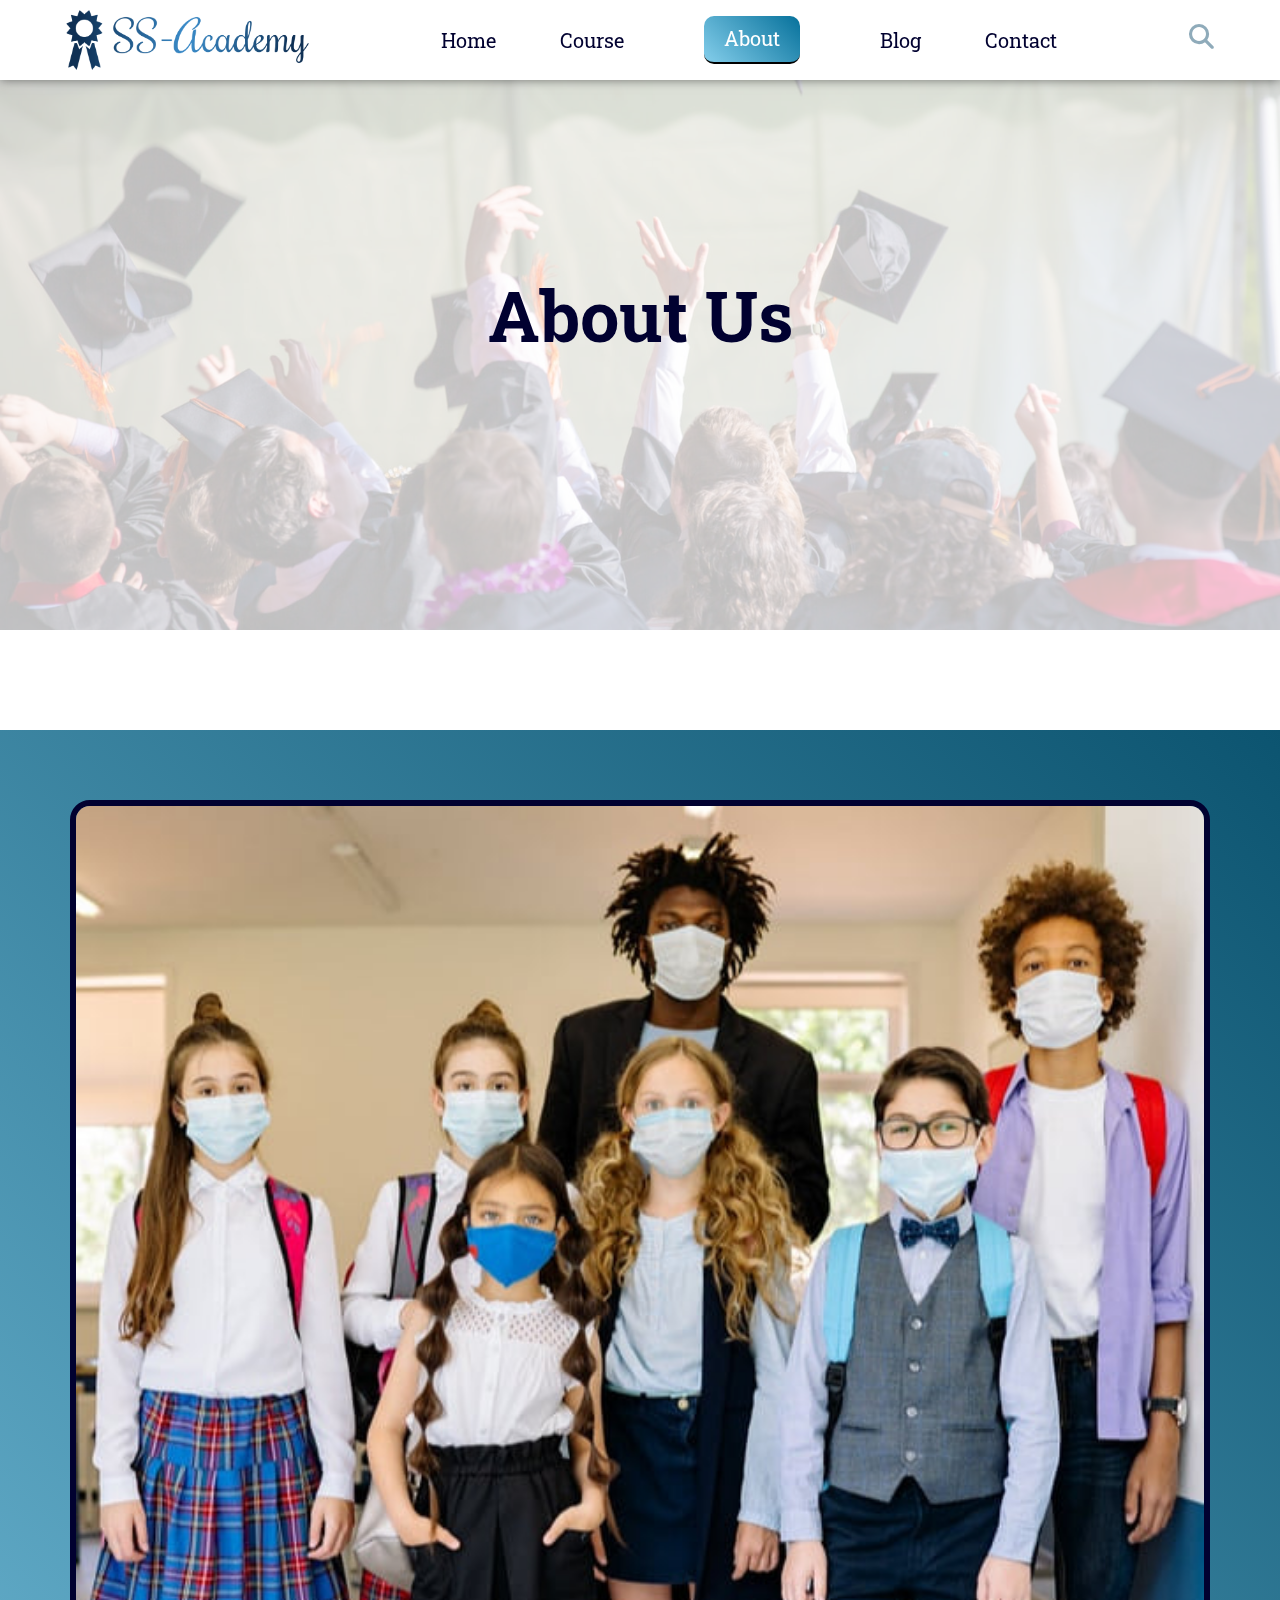
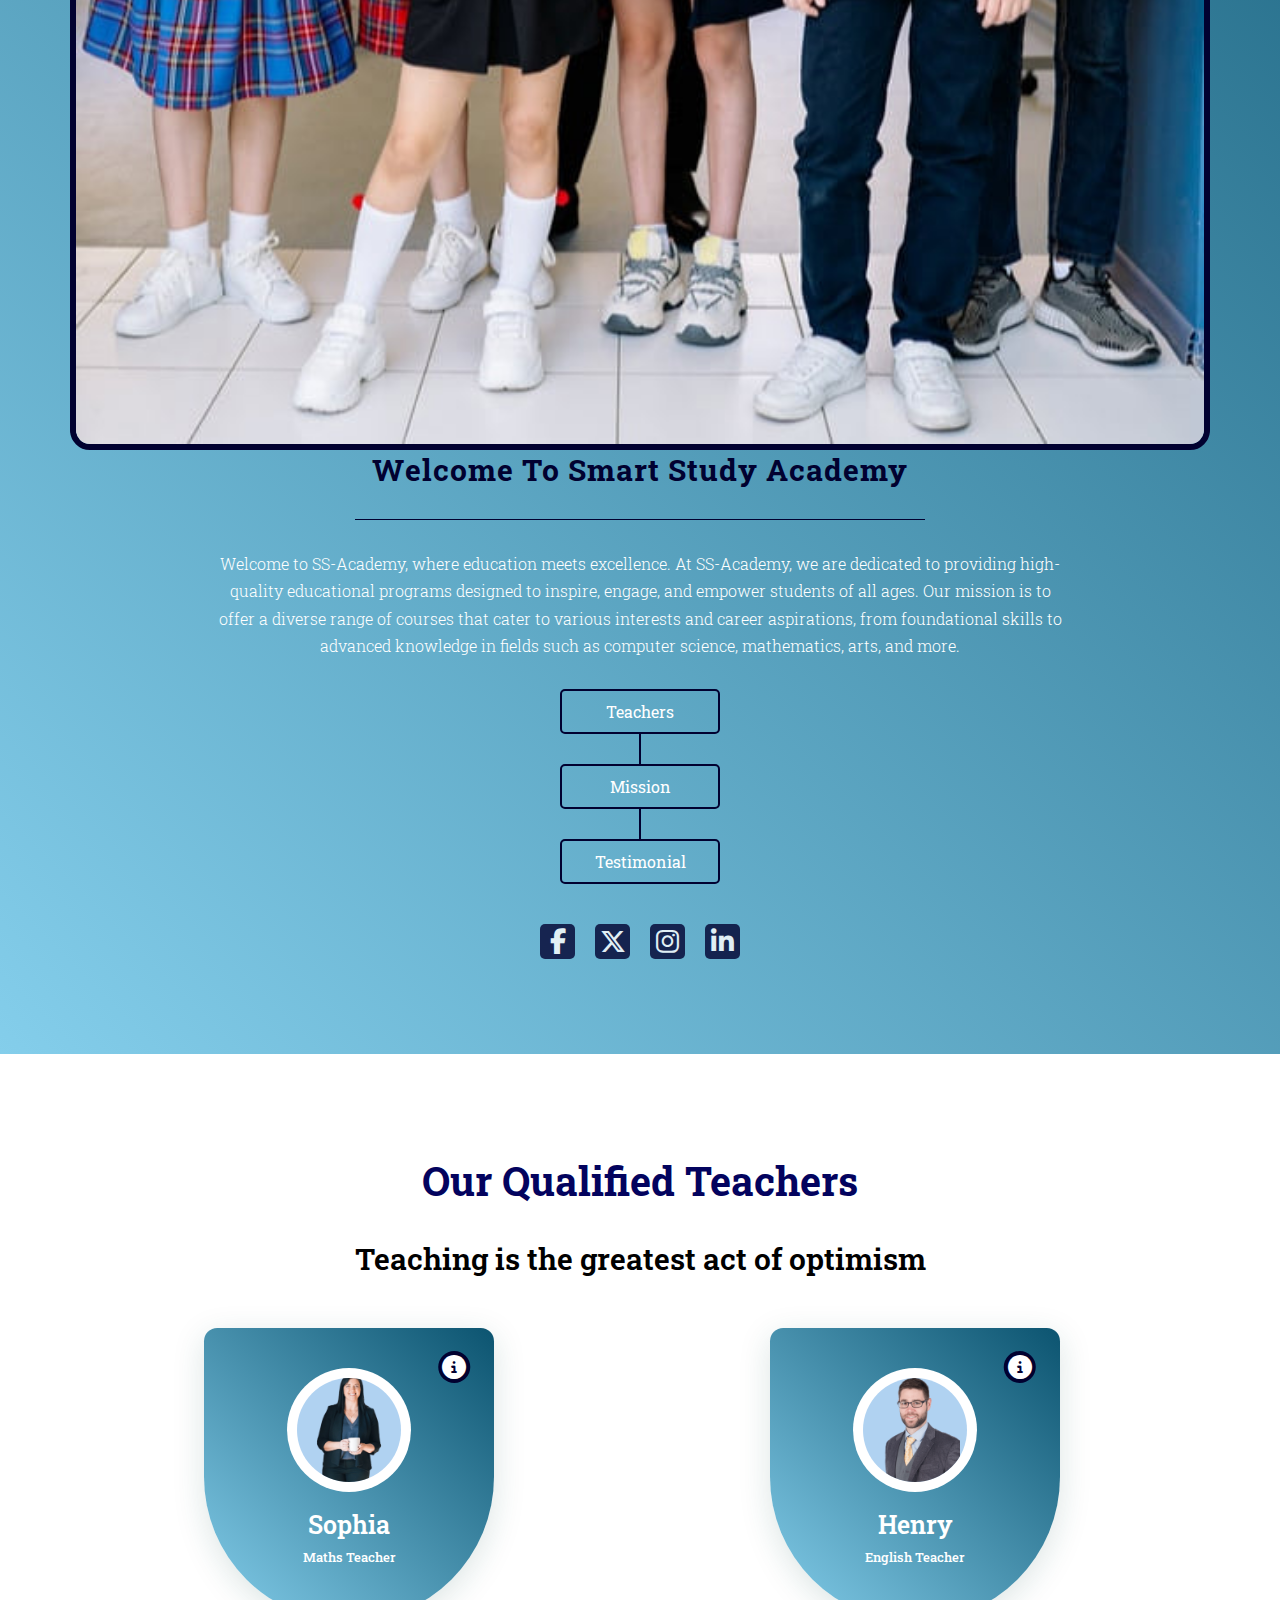
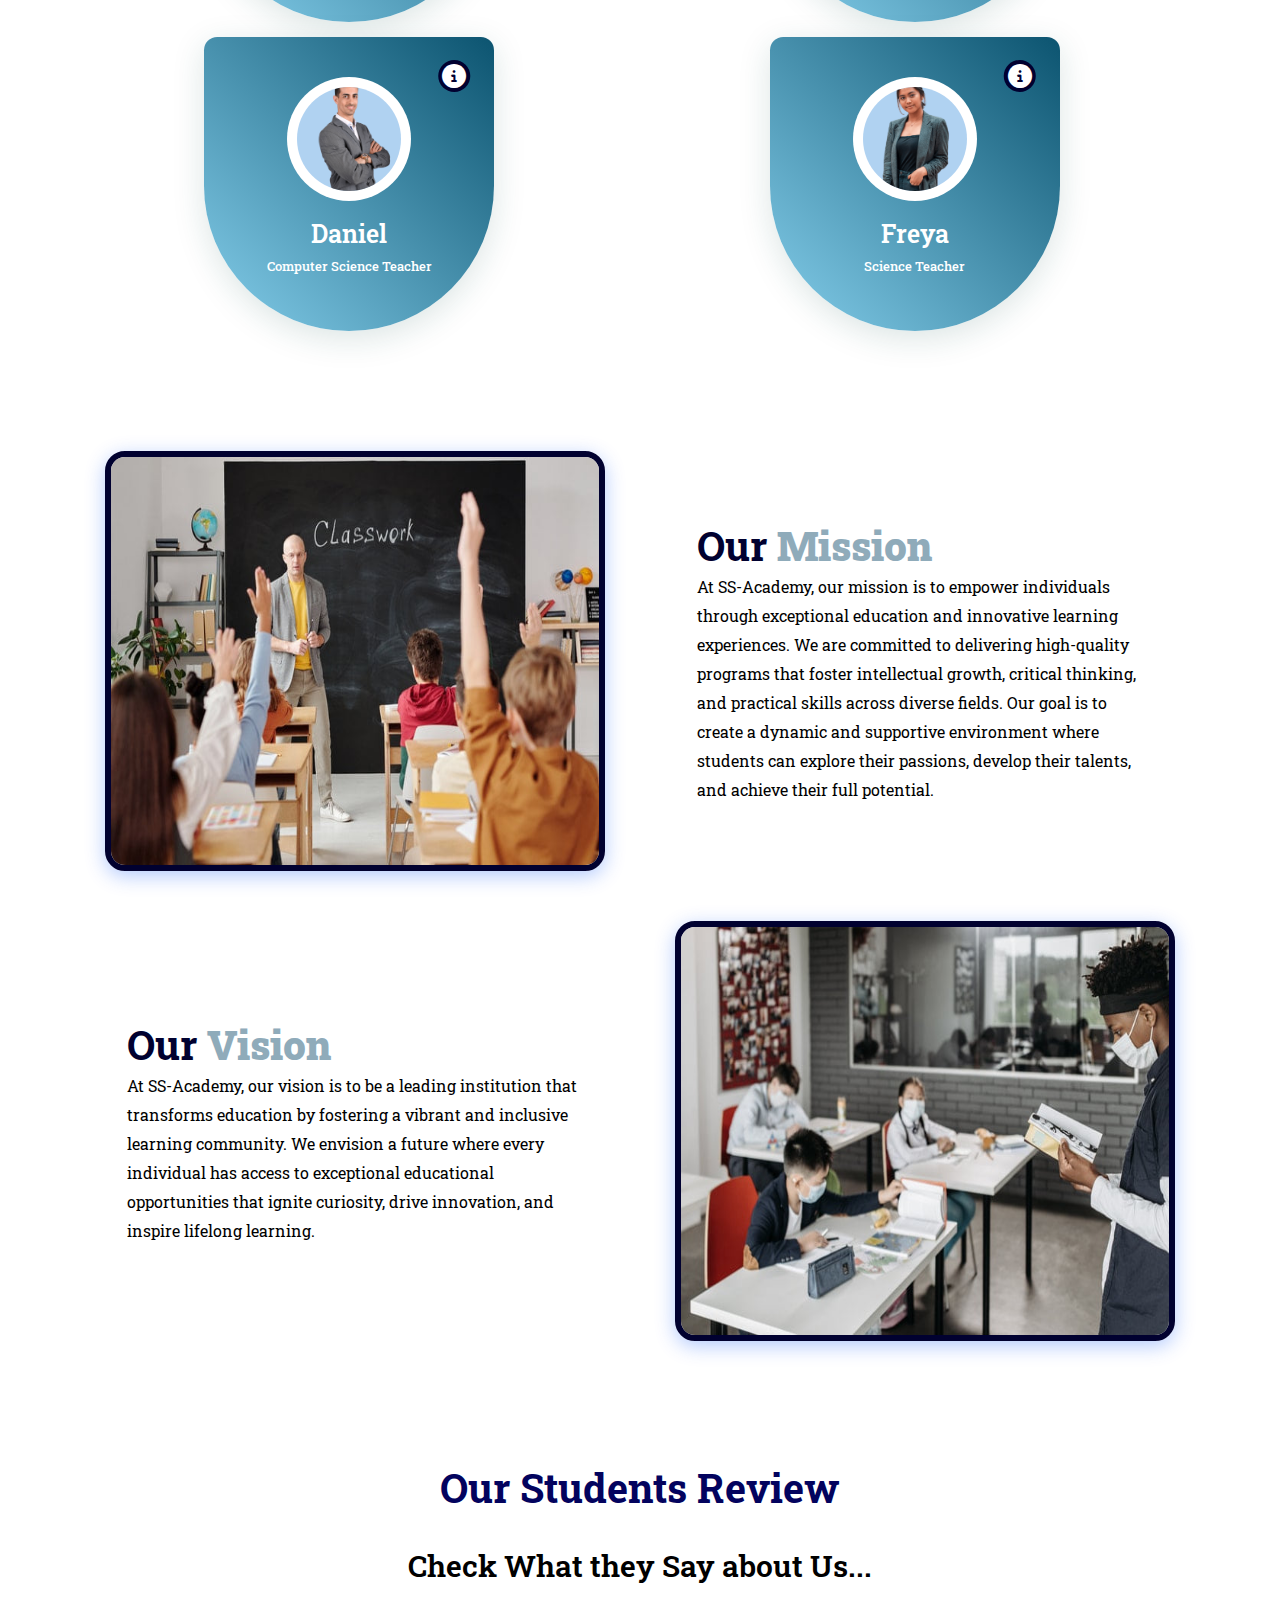
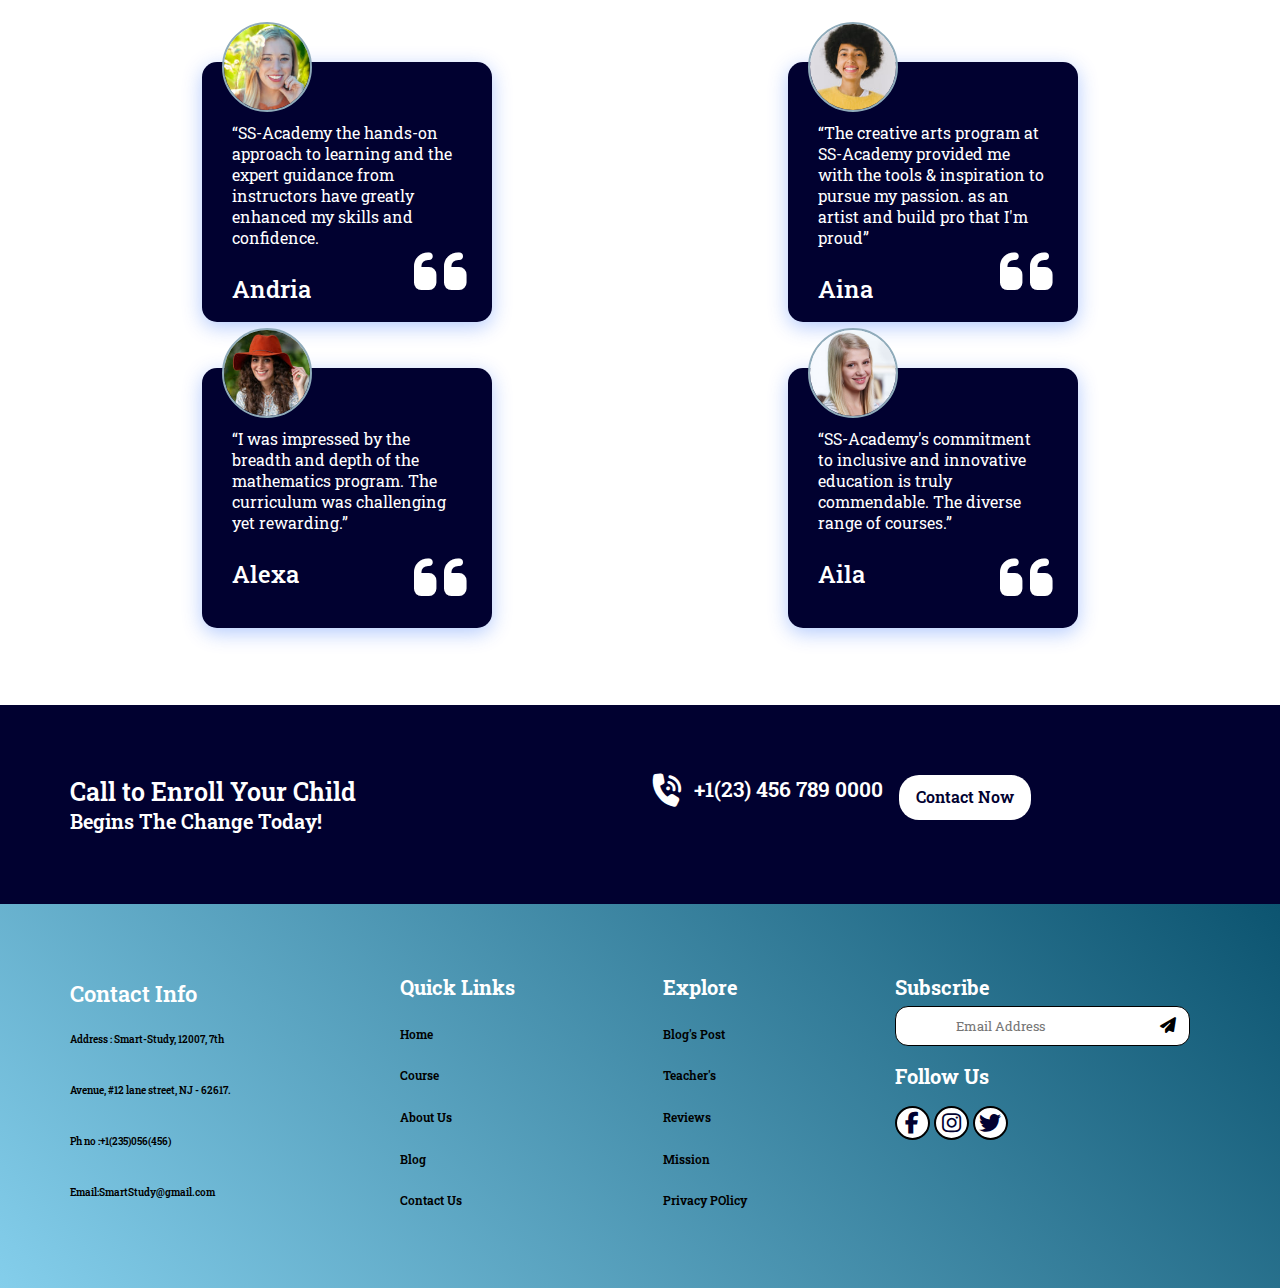
==== about.html @ 299285ab "fourth project" ====
<!DOCTYPE html>
<html lang="en">

<head>
    <meta charset="UTF-8">
    <meta name="viewport" content="width=device-width, initial-scale=1.0">
    <title>SSAcademy-About</title>
    <link rel="stylesheet" href="about.css">
    <link rel="stylesheet" href="about responsive.css">
    <link rel="shortcut icon" href="asset/graduation.png" type="image/x-icon">
    <link rel="stylesheet" href="https://cdnjs.cloudflare.com/ajax/libs/font-awesome/6.5.2/css/all.min.css">
    <link rel="preconnect" href="https://fonts.googleapis.com">
    <link rel="preconnect" href="https://fonts.gstatic.com" crossorigin>
    <link
        href="https://fonts.googleapis.com/css2?family=Roboto+Flex:opsz,wght@8..144,100..1000&family=Roboto+Slab:wght@100..900&display=swap"
        rel="stylesheet">
</head>

<body>
    <nav>
        <input type="checkbox" id="check">
        <label for="check" class="checkbtn">
            <i class="fas fa-bars"></i>
        </label>
        <label class="logo">
            <img src="course assets/logo-home2.png" alt="" style="padding: 10px 0;">
        </label>
        <ul>
            <li><a href="index.html">Home</a></li>
            <li><a href="course.html">Course</a></li>
            <li class="active"><a href="about.html">About</a></li>
            <li><a href="blog.html">Blog</a></li>
            <li><a href="contact.html">Contact</a></li>
        </ul>
        <div class="button">
            <a href="#popup" class="icon">
                <i class="fa-solid fa-magnifying-glass"></i>
            </a>
        </div>
        <div id="popup" class="overlay">
            <div class="popup">
                <a class="close" href="#">&times;</a>
                <div class="mob">
                    <div class="minus">
                        <input type="search" class="ind1" placeholder="Search Here">
                        <i class="fa-solid fa-magnifying-glass"></i>
                    </div>
                </div><br>
            </div>
        </div>
    </nav>
    <section>
        <div class="background">
            <h1>About Us</h1>
        </div>
    </section>
    <div class="about">
        <div class="about-img">
            <img src="about asset/teacher-img.jpg" alt="">
        </div>
        <div class="about-content">
            <h1>Welcome To Smart Study Academy</h1>
            <span></span>
            <p>Welcome to SS-Academy, where education meets excellence. At SS-Academy, we are dedicated to providing
                high-quality educational programs designed to inspire, engage, and empower students of all ages. Our
                mission is to offer a diverse range of courses that cater to various interests and career aspirations,
                from foundational skills to advanced knowledge in fields such as computer science, mathematics, arts,
                and more.</p>
            <ul class="links">
                <li><a href="#Teachers">Teachers</a></li>
                <div class="vertical-line"></div>
                <li><a href="#Mission">Mission</a></li>
                <div class="vertical-line"></div>
                <li><a href="#Testimonial">Testimonial</a></li>
            </ul>
            <ul class="about-icons">
                <li>
                    <i class="fa-brands fa-facebook-f"></i>
                </li>
                <li>
                    <i class="fa-brands fa-x-twitter"></i>
                </li>
                <li>
                    <i class="fa-brands fa-instagram"></i>
                </li>
                <li>
                    <i class="fa-brands fa-linkedin-in"></i>
                </li>
            </ul>
        </div>
    </div>
    <div id="Teachers" class="course-text">
        <p>Our Qualified Teachers</p>
        <h2>Teaching is the greatest act of optimism</h2>
    </div>
    <div class="tea-container">
        <div class="tea-card">
            <div class="tea-cardbor">
                <div class="tea-profile">
                    <img src="about asset/team1.png" alt="img" class="tea-img">
                </div>
            </div>
            <h3 class="tea-name">Sophia</h3>
            <span class="tea-profession">Maths Teacher</span>
            <div class="tea-info">
                <div class="tea-icon">
                    <i class="fa-solid fa-circle-info"></i>
                </div>
                <div class="tea-infobor">
                    <div class="tea-infopro">
                        <img src="about asset/team1.png" alt="" class="tea-infoimg">
                    </div>
                </div>
                <div class="tea-infodata">
                    <h3 class="tea-infoname">Sophia Marc</h3>
                    <span class="tea-infoprofess">Maths Teacher</span>
                    <span class="tea-infoloc">US,kingdom</span>
                </div>
                <div class="tea-social">
                    <a href="#" target="_blank" class="tea-socialinfo">
                        <span class="tea-socialicon">
                            <i class="fa-brands fa-linkedin"></i>
                        </span>
                    </a>
                    <a href="#" target="_blank" class="tea-socialinfo">
                        <span class="tea-socialicon">
                            <i class="fa-brands fa-facebook-f"></i>
                        </span>
                    </a>
                    <a href="#" target="_blank" class="tea-socialinfo">
                        <span class="tea-socialicon">
                            <i class="fa-brands fa-instagram"></i>
                        </span>
                    </a>
                </div>
            </div>
        </div>
        <div class="tea-card">
            <div class="tea-cardbor">
                <div class="tea-profile">
                    <img src="about asset/team2.png" alt="img" class="tea-img">
                </div>
            </div>
            <h3 class="tea-name">Henry</h3>
            <span class="tea-profession">English Teacher</span>
            <div class="tea-info">
                <div class="tea-icon">
                    <i class="fa-solid fa-circle-info"></i>
                </div>
                <div class="tea-infobor">
                    <div class="tea-infopro">
                        <img src="about asset/team2.png" alt="" class="tea-infoimg">
                    </div>
                </div>
                <div class="tea-infodata">
                    <h3 class="tea-infoname">Henry James</h3>
                    <span class="tea-infoprofess">English Teacher</span>
                    <span class="tea-infoloc">US,kingdom</span>
                </div>
                <div class="tea-social">
                    <a href="#" target="_blank" class="tea-socialinfo">
                        <span class="tea-socialicon">
                            <i class="fa-brands fa-linkedin"></i>
                        </span>
                    </a>
                    <a href="#" target="_blank" class="tea-socialinfo">
                        <span class="tea-socialicon">
                            <i class="fa-brands fa-facebook-f"></i>
                        </span>
                    </a>
                    <a href="#" target="_blank" class="tea-socialinfo">
                        <span class="tea-socialicon">
                            <i class="fa-brands fa-instagram"></i>
                        </span>
                    </a>
                </div>
            </div>
        </div>
        <div class="tea-card">
            <div class="tea-cardbor">
                <div class="tea-profile">
                    <img src="about asset/team3.png" alt="img" class="tea-img">
                </div>
            </div>
            <h3 class="tea-name">Daniel</h3>
            <span class="tea-profession">Computer Science Teacher</span>
            <div class="tea-info">
                <div class="tea-icon">
                    <i class="fa-solid fa-circle-info"></i>
                </div>
                <div class="tea-infobor">
                    <div class="tea-infopro">
                        <img src="about asset/team3.png" alt="" class="tea-infoimg">
                    </div>
                </div>
                <div class="tea-infodata">
                    <h3 class="tea-infoname">Daniel George</h3>
                    <span class="tea-infoprofess">Computer Science Teacher</span>
                    <span class="tea-infoloc">US,kingdom</span>
                </div>
                <div class="tea-social">
                    <a href="#" target="_blank" class="tea-socialinfo">
                        <span class="tea-socialicon">
                            <i class="fa-brands fa-linkedin"></i>
                        </span>
                    </a>
                    <a href="#" target="_blank" class="tea-socialinfo">
                        <span class="tea-socialicon">
                            <i class="fa-brands fa-facebook-f"></i>
                        </span>
                    </a>
                    <a href="#" target="_blank" class="tea-socialinfo">
                        <span class="tea-socialicon">
                            <i class="fa-brands fa-instagram"></i>
                        </span>
                    </a>
                </div>
            </div>
        </div>
        <div class="tea-card">
            <div class="tea-cardbor">
                <div class="tea-profile">
                    <img src="about asset/team4.png" alt="img" class="tea-img">
                </div>
            </div>
            <h3 class="tea-name">Freya</h3>
            <span class="tea-profession">Science Teacher</span>
            <div class="tea-info">
                <div class="tea-icon">
                    <i class="fa-solid fa-circle-info"></i>
                </div>
                <div class="tea-infobor">
                    <div class="tea-infopro">
                        <img src="about asset/team4.png" alt="" class="tea-infoimg">
                    </div>
                </div>
                <div class="tea-infodata">
                    <h3 class="tea-infoname">Freya Camilla</h3>
                    <span class="tea-infoprofess">Science Teacher</span>
                    <span class="tea-infoloc">US,kingdom</span>
                </div>
                <div class="tea-social">
                    <a href="#" target="_blank" class="tea-socialinfo">
                        <span class="tea-socialicon">
                            <i class="fa-brands fa-linkedin"></i>
                        </span>
                    </a>
                    <a href="#" target="_blank" class="tea-socialinfo">
                        <span class="tea-socialicon">
                            <i class="fa-brands fa-facebook-f"></i>
                        </span>
                    </a>
                    <a href="#" target="_blank" class="tea-socialinfo">
                        <span class="tea-socialicon">
                            <i class="fa-brands fa-instagram"></i>
                        </span>
                    </a>
                </div>
            </div>
        </div>
    </div>
    <div class="mvv-container" id="Mission">
        <div class="mvv-block">
            <div class="mvv-img">
                <img src="asset/img 5.jpg" alt="img">
            </div>
            <div class="mvv-content">
                <h1>Our <b>Mission</b></h1>
                <p>At SS-Academy, our mission is to empower individuals through exceptional education and innovative
                    learning experiences. We are committed to delivering high-quality programs that foster intellectual
                    growth, critical thinking, and practical skills across diverse fields. Our goal is to create a
                    dynamic and supportive environment where students can explore their passions, develop their talents,
                    and achieve their full potential.</p>
            </div>
        </div>
        <div class="mvv-block">
            <div class="mvv-content">
                <h1>Our <b>Vision</b></h1>
                <p>At SS-Academy, our vision is to be a leading institution that transforms education by fostering a
                    vibrant and inclusive learning community. We envision a future where every individual has access to
                    exceptional educational opportunities that ignite curiosity, drive innovation, and inspire lifelong
                    learning.
                </p>
            </div>
            <div class="mvv-img">
                <img src="asset/img 6.jpg" alt="img">
            </div>
        </div>
    </div>
    <div id="Testimonial" class="course-text">
        <p>Our Students Review</p>
        <h2>Check What they Say about Us...</h2>
    </div>
    <div class="testimonial">
        <div class="test-cards">
            <img src="asset/testi1.jpg" alt="img">
            <p>“SS-Academy the hands-on approach to learning and the expert guidance
                from instructors have greatly enhanced my skills and confidence.</p>
            <h2>Andria</h2>
            <i class="fa fa-quote-left"></i>
        </div>
        <div class="test-cards">
            <img src="asset/testi2.jpg" alt="img">
            <p>“The creative arts program at SS-Academy provided me with the tools & inspiration to pursue my passion.
                as an artist and build pro that I'm proud”</p>
            <h2>Aina</h2>
            <i class="fa fa-quote-left"></i>
        </div>
        <div class="test-cards">
            <img src="asset/testi3.jpg" alt="img">
            <p>“I was impressed by the breadth and depth of the mathematics program. The curriculum was challenging yet
                rewarding.”</p>
            <h2>Alexa</h2>
            <i class="fa fa-quote-left"></i>
        </div>
        <div class="test-cards">
            <img src="about asset/tea2.jpg" alt="img">
            <p>“SS-Academy's commitment to inclusive and innovative education is truly commendable. The diverse range of
                courses.”</p>
            <h2>Aila</h2>
            <i class="fa fa-quote-left"></i>
        </div>
    </div>
    <div class="Footer1">
        <div class="footer">
            <div class="footer-1">
                <h2>Call to Enroll Your Child</h2>
                <span>Begins The Change Today!</span>
            </div>
            <div class="footer-2">
                <i class="fas fa-phone-volume"></i>
                <a href="#">+1(23) 456 789 0000</a>
                <a href="contact.html" class="btn-footer">Contact Now</a>
            </div>
        </div>
        <div class="footer-banner-content">
            <div class="footer-banners">
                <div class="footer-banner-links0">
                    <h4>Contact Info</h4>
                    <p>Address : Smart-Study, 12007, 7th Avenue, #12 lane street, NJ - 62617.
                    </p>
                    <p>Ph no :<a href="#">+1(235)056(456)</a></p>
                    <p>Email:<a href="#">SmartStudy@gmail.com</a></p>
                </div>
                <div class="footer-banner-links1">
                    <h4>Quick Links</h4>
                    <a href="index.html">Home</a>
                    <a href="course.html">Course</a>
                    <a href="about.html">About Us</a>
                    <a href="blog.html">Blog</a>
                    <a href="contact.html">Contact Us</a>
                </div>
                <div class="footer-banner-links2">
                    <h4>Explore</h4>
                    <a href="blog.html">Blog's Post</a>
                    <a href="about.html">Teacher's</a>
                    <a href="about.html">Reviews</a>
                    <a href="about.html">Mission</a>
                    <a href="#">Privacy POlicy</a>
                </div>
                <div class="footer-banner-links3">
                    <h4>Subscribe</h4>
                    <input class="footer-email" type="search" placeholder="Email Address">
                    <span class="fa fa-paper-plane" aria-hidden="true"></span>
                    <div class="follow-links">
                        <h4>Follow Us</h4>
                        <i class="fa-brands fa-facebook-f"></i>
                        <i class="fa-brands fa-instagram"></i>
                        <i class="fa-brands fa-twitter"></i>
                    </div>
                </div>
            </div>
        </div>
</body>

</html>
---- about.css ----
* {
    padding: 0;
    margin: 0;
    box-sizing: border-box;
    font-family: "Roboto Slab", serif;
}

body {
    background-color: #fff;
}

nav {
    background-color: #fff;
    height: 80px;
    line-height: 80px;
    width: 100%;
    display: flex;
    justify-content: space-around;
    position: fixed;
    right: 0;
    left: 0;
    background-color: #fff;
    box-shadow: 0 0 10px rgba(0, 0, 0, 0.5);
    z-index: 1000;
}

a {
    text-decoration: none;
}

label.logo {
    display: contents;
}

label .fa-graduation-cap {
    font-size: 50px;
    color: #8fabba;
}

li.active {
    background: linear-gradient(45deg, #84ceeb, #06719b);
    padding: 0 20px;
    line-height: 45px;
    margin: 1rem;
    border-radius: 10px;
    border-bottom: 2px solid black;
}

li.active a {
    color: #fff;
}

li.active:hover {
    color: rgb(1, 1, 48);
}

nav ul {
    display: flex;
    line-height: 80px;
    gap: 6rem;
}

nav ul li {
    list-style: none;
}

nav ul li a {
    color: rgb(1, 1, 48);
    font-size: 20px;
    text-decoration: none;
    cursor: pointer;
}

nav ul li a:hover {
    color: #8fabba;
}


.checkbtn {
    line-height: 80px;
    margin-left: 47px;
    cursor: pointer;
    display: none;
    margin-right: 8%;
    font-size: 30px;
    color: #fff;
}

#check {
    display: none;
}

.fa-magnifying-glass {
    font-size: 25px;
    color: #8fabba;
}

.overlay {
    position: absolute;
    top: 0;
    bottom: 0;
    left: 0;
    right: 0;
    height: 100vh;
    width: 100%;
    background: rgba(0, 0, 0, 0.5);
    transition: opacity 200ms;
    visibility: hidden;
    opacity: 0;

    &:target {
        visibility: visible;
        opacity: 1;
        z-index: 1;
    }
}

.popup {
    margin: 200px auto;
    padding: 20px;
    width: 500px;
    height: 500px;
    position: relative;
    display: flex;
    flex-direction: column;
    justify-content: center;
    align-items: center;

    .close {
        position: absolute;
        width: 20px;
        height: 20px;
        top: 0px;
        right: 0px;
        opacity: 1;
        transition: all 200ms;
        font-size: 65px;
        font-weight: bold;
        text-decoration: none;
        color: #fff;
    }

    input::placeholder {
        color: #fff;
    }

    .ind1 {
        width: 383px;
        background: transparent;
        border: none;
        border-bottom: 5px solid black;
        border-radius: 7px;
        text-align: center;
        height: 45px;
        outline: none;
        position: relative;
        font-size: 25px;
    }

    /* .ind1 {
        width: 383px;
        padding: 45px 35px;
        border: 2px solid darkblue;
        border-radius: 10px;
        text-align: center;
        height: 40px;
        outline: none;
        position: relative;
        font-size: 20px;
    } */

    i.fa-solid.fa-magnifying-glass {
        transform: translate(-63px, 0px);
        color: #fff;
    }
}

section {
    min-height: 70vh;
    display: flex;
    justify-content: center;
    align-items: center;
    position: relative;
}

section::before {
    content: "";
    background-image: url(asset/banner3.jpg);
    background-repeat: no-repeat;
    background-size: cover;
    background-position: center;
    top: 0;
    left: 0;
    bottom: 0;
    right: 0;
    position: absolute;
    opacity: 0.25;
}

.background h1 {
    font-size: 70px;
    color: rgb(1, 1, 48);
    position: relative;
}

.about {
    display: grid;
    grid-template-columns: 1fr 1fr;
    min-height: 90vh;
    width: 100%;
    margin: 100px auto;
    padding: 70px;
    background: linear-gradient(45deg, #84ceeb, #0c5470);
}

.about-img img {
    width: 100%;
    height: 100%;
    border: 6px solid rgb(1, 1, 48);
    border-radius: 20px;
}

.about-content {
    display: flex;
    flex-direction: column;
    justify-content: center;
    align-items: center;
}

.about-content h1 {
    font-size: 30px;
    letter-spacing: 1px;
    text-align: center;
    color: rgb(1, 1, 48);
}

.about-content span {
    height: 1.5px;
    width: 50%;
    background-color: rgb(1, 1, 48);
    margin: 30px 0;
}

.about-content p {
    padding-bottom: 15px;
    font-weight: 300;
    color: #fff;
    width: 75%;
    text-align: center;
    margin: 0 auto;
    line-height: 1.7;
}

.links {
    margin: 15px 0;
}

.links li {
    border: 2px solid rgb(1, 1, 48);
    list-style: none;
    border-radius: 5px;
    padding: 10px 15px;
    width: 160px;
    text-align: center;
}

.links li a {
    color: #fff;
    text-decoration: none;
}

.links li:hover {
    border-color: rgb(1, 1, 48);
    background-color: rgb(1, 1, 48);
}

.links li:hover a {
    color: #8fabba;
}

.vertical-line {
    height: 30px;
    width: 2px;
    background-color: rgb(1, 1, 48);
    margin: 0 auto;
}

.about-icons {
    display: flex;
    padding: 15px 0;
}

.about-icons li {
    display: block;
    padding: 5px;
    margin: 5px;
}

.about-icons li i {
    font-size: 26px;
    opacity: 0.8;
    background-color: rgb(1, 1, 48);
    color: #fff;
    width: 35px;
    height: 35px;
    line-height: 35px;
    border-radius: 5px;
    text-align: center;
}

.about-icons li i:hover {
    color: rgb(1, 1, 48);
    background-color: #fff;
}

.course-text {
    display: grid;
    justify-items: center;
    grid-gap: 2rem;
}

.course-text p {
    font-size: 40px;
    color: rgb(3, 3, 94);
    font-weight: bolder;
}

.course-text h2 {
    font-size: 30px;
    font-weight: 600;
}

.tea-container {
    width: 95%;
    margin-inline: 1.5rem;
    display: grid;
    place-items: center;
    grid-template-columns: 1fr 1fr 1fr 1fr;
    grid-gap: 15px;
    padding: 50px;
}

.tea-card {
    position: relative;
    width: 290px;
    background: linear-gradient(45deg, #84ceeb, #0c5470);
    border-radius: 1rem 1rem 11rem 11rem;
    padding: 2.5rem 1.5rem 3.5rem;
    text-align: center;
    box-shadow: 0 8px 32px hsla(178, 55%, 20%, .15);
}

.tea-img {
    width: 90px;
}

.tea-cardbor {
    width: 124px;
    height: 124px;
    background-color: #fff;
    border-radius: 50%;
    margin: 0 auto 1rem;
    display: grid;
    place-items: center;
}

.tea-profile {
    width: 104px;
    height: 104px;
    background-color: rgba(162, 202, 238, 0.849);
    border-radius: 50%;
    overflow: hidden;
    display: flex;
    justify-content: center;
    align-items: flex-end;
}

.tea-name,
.tea-profession {
    color: #fff;
}

.tea-name {
    font-size: 25px;
    font-weight: 600;
    margin-bottom: .25rem;
}

.tea-profession {
    font-size: small;
    font-weight: 500;
}

.tea-info {
    position: absolute;
    top: -1px;
    left: 0;
    width: 100%;
    background-color: rgb(1, 1, 48);
    padding: 2.5rem 1.5rem 3.3rem;
    border-radius: 1rem 1rem 11rem 11rem;
    clip-path: circle(16px at 250px 40px);
    transition: clip-path .4s ease-in-out;
}

.tea-icon {
    position: absolute;
    top: 1.5rem;
    right: 1.5rem;
    font-size: 24px;
    color: #fff;
    display: inline-flex;
    padding: 0.24rem;
    cursor: pointer;
    transition: opacity .3s;
}

.tea-infoimg {
    width: 45px;
}

.tea-infobor {
    width: 64px;
    height: 64px;
    background-color: #fff;
    border-radius: 50%;
    margin: 0 auto 1rem;
    display: grid;
    place-items: center;
    transform: translateX(-3rem);
    transition: transform .8s;
}

.tea-infopro {
    width: 52px;
    height: 52px;
    background-color: rgba(162, 202, 238, 0.849);
    border-radius: 50%;
    overflow: hidden;
    display: flex;
    justify-content: center;
    align-items: flex-end;
}

.tea-infodata {
    display: grid;
    row-gap: .25rem;
    margin-bottom: 1.5rem;
    transform: translateX(-4rem);
    transition: transform 1s;
}

.tea-infoname {
    font-size: 20px;
    color: #fff;
}

.tea-infoprofess,
.tea-infoloc {
    font-size: small;
    color: #fff;
}

.tea-social {
    display: flex;
    justify-content: center;
    gap: 1rem;
    transform: translateX(-5rem);
    transition: transform 1.2s;
}

.tea-socialinfo {
    width: 32px;
    height: 32px;
    background-color: #8fabba;
    border-radius: 50%;
    display: grid;
    place-items: center;
    transition: transform .3s;
}

.tea-socialicon {
    display: inline-flex;
    background-color: rgb(1, 1, 48);
    padding: .25rem;
    border-radius: 50%;
    color: #fff;
    font-size: 1rem;
}

.tea-socialinfo:hover {
    transform: translateY(-.25rem);
}

.tea-info:hover {
    clip-path: circle(75%);
}

.tea-info:hover .tea-icon {
    opacity: 0;
}

.tea-info:hover .tea-infobor,
.tea-info:hover .tea-infodata,
.tea-info:hover .tea-social {
    transform: translateX(0);
}

.mvv-container {
    padding: 70px;
    width: 100%;
    display: flex;
    flex-direction: column;
    justify-content: center;
    align-items: center;
    margin: 0 auto;
}

.mvv-container .mvv-block {
    display: grid;
    grid-template-columns: 1fr 1fr;
    justify-items: center;
    align-items: center;
    margin-bottom: 50px;
}

.mvv-container .mvv-block .mvv-img {
    width: 500px;
    height: 420px;
}

.mvv-container .mvv-block .mvv-img img {
    width: 100%;
    height: 100%;
    border-radius: 20px;
    border: 6px solid rgb(1, 1, 48);
    box-shadow: 0px 5px 20px 0px rgba(0, 81, 250, 0.3);
}

.mvv-container .mvv-block .mvv-content {
    width: 80%;
}

.mvv-container .mvv-block .mvv-content h1 {
    font-size: 40px;
    color: rgb(1, 1, 48);
}

.mvv-container .mvv-block .mvv-content b {
    color: #8fabba;
}

.mvv-container .mvv-block .mvv-content p {
    width: 100%;
    line-height: 40px;
}

.testimonial {
    grid-template-columns: 1fr 1fr 1fr 1fr;
    width: 100%;
    margin: 0 auto;
    display: grid;
    justify-items: center;
    align-items: center;
    padding: 70px;
}

.test-cards {
    width: 290px;
    height: 260px;
    border-radius: 15px;
    margin: 7px;
    padding: 20px 30px;
    position: relative;
    background-color: rgb(1, 1, 48);
    box-shadow: 0px 5px 20px 0px rgba(0, 81, 250, 0.3);
    transition: 0.5s;
}

.test-cards img {
    height: 90px;
    width: 90px;
    border: 2px solid #8fabba;
    border-radius: 50%;
    position: absolute;
    top: -40px;
    left: 20px;
}

.test-cards p {
    font-size: 16px;
    margin-top: 40px;
    margin-bottom: 25px;
    color: #fff;
}

.test-cards h2 {
    font-weight: 500;
    color: #fff;
}

.test-cards i {
    font-size: 60px;
    position: absolute;
    bottom: 20px;
    right: 25px;
    color: #fff;
}

.test-cards:hover {
    transform: scale(0.9);
    color: rgb(1, 1, 48);
    background: linear-gradient(45deg, #84ceeb, #0c5470);
    z-index: 1;
    cursor: pointer;
}

.Footer1 {
    width: 100%;
    background-color: rgb(1, 1, 48);
}

.footer {
    display: flex;
    justify-content: space-between;
    padding: 70px;
    color: #fff;
}

.footer-1 h2 {
    font-size: 35px;
    font-weight: 600;
}

.footer-1 span {
    font-size: 25px;
    font-weight: 600;
}

.footer-2 {
    display: flex;
    gap: 1rem;
}

.footer-2 i {
    font-size: 35px;
    transform: rotate(11deg);
}

.footer-2 a {
    text-decoration: none;
    font-size: 25px;
    font-weight: 600;
    color: #fff;
}

.footer-2 a:hover {
    color: #8fabba;
}

.footer-2 .btn-footer {
    padding: 10px 10px;
    width: 137px;
    height: 51px;
    background-color: white;
    color: rgb(1, 1, 48);
    border-radius: 20px;
    font-size: 16px;
    text-align: center;
    line-height: 32px;
    transition: .5s;
}

.footer-2 .btn-footer:hover {
    background: linear-gradient(45deg, #84ceeb, #0c5470);
    color: #fff;
}

.footer-banner-content {
    background: linear-gradient(45deg, #84ceeb, #0c5470);
    height: 100%;
    background-repeat: no-repeat;
    background-size: cover;
    padding: 70px;
    cursor: pointer;
}

.footer-banners {
    display: flex;
    justify-content: space-between;
}

.footer-banner-links0 {
    width: 16%;
    line-height: 51px;
}

.footer-banner-links0 h4 {
    color: #fff;
    font-size: 25px;
    font-weight: 600;
    width: 100%;
    line-height: 60px;
}

.footer-banner-links0 p {
    width: 100%;
    color: #000;
    font-weight: 600;
}

.footer-banner-links1 {
    display: grid;
    grid-gap: 1rem;
}

.footer-banner-links1 h4 {
    font-size: 25px;
    font-weight: bold;
    color: #fff;
}

.footer-banner-links1 a {
    text-decoration: none;
    font-size: 18px;
    font-weight: 600;
    color: #000;
}

.footer-banner-links1 a:hover {
    text-decoration: underline;
    color: #000;
}

.footer-banner-links2 {
    display: grid;
    grid-gap: 1rem;
}

.footer-banner-links2 h4 {
    font-size: 25px;
    font-weight: bold;
    color: #fff;
}

.footer-banner-links2 a {
    text-decoration: none;
    font-size: 18px;
    font-weight: 600;
    color: #000;
}

.footer-banner-links2 a:hover {
    text-decoration: underline;
    color: #000;
}

.footer-banner-links3 h4 {
    font-size: 25px;
    font-weight: bold;
    color: #fff;
}

.footer-banner-links0 a {
    text-decoration: none;
    color: #000;
}

.footer-email {
    padding: 10px 60px;
    border: 1px solid black;
    border-radius: 13px;
    position: relative;
}

.footer-banner-links3 span {
    position: sticky;
    transform: translate(-34px, 0px);
    padding-top: 17px;
}

.follow-links h4 {
    font-size: 25px;
    font-weight: bold;
    color: #fff;
    line-height: 60px;
}

.follow-links i {
    font-size: 22px;
    width: 35px;
    line-height: 30px;
    text-align: center;
    border-radius: 50%;
    color: rgb(1, 1, 48);
    border: 2px solid black;
    background-color: #fff;
    transition: .2s;
}

.follow-links i:hover {
    border: none;
    background-color: rgb(1, 1, 48);
    color: #fff;
}
---- about responsive.css ----
@media screen and (min-width:992px) and (max-width:1325px) {
    nav ul {
        gap: 4rem;
    }

    .about {
        grid-template-columns: 1fr;
    }

    .tea-container {
        grid-template-columns: 1fr 1fr;
    }

    .testimonial {
        grid-gap: 2rem;
        grid-template-columns: 1fr 1fr;
    }

    .mvv-container .mvv-block .mvv-content p {
        line-height: 29px;
    }

    .footer {
        display: grid;
        grid-template-columns: 1fr 1fr;
        grid-gap: 1rem;
    }

    .footer-1 h2 {
        font-size: 25px;
    }

    .footer-1 span {
        font-size: 20px;
    }

    .footer-2 i {
        font-size: 30px;
    }

    .footer-2 a {
        font-size: 21px;
    }

    .footer-2 .btn-footer {
        width: 132px;
        height: 45px;
        line-height: 24px;
    }

    .footer-banner-links0 {
        width: 16%;
        line-height: 51px;
    }

    .footer-banner-links0 h4 {
        font-size: 22px;
        line-height: 40px;
    }

    .footer-banner-links0 p {
        font-size: 10px;
    }

    .footer-banner-links1 h4 {
        font-size: 20px;
    }

    .footer-banner-links1 a {
        font-size: 12px;
    }

    .footer-banner-links2 h4 {
        font-size: 20px;
    }

    .footer-banner-links2 a {
        font-size: 12px;
    }

    .footer-banner-links3 h4 {
        font-size: 20px;
    }

    .follow-links h4 {
        font-size: 20px;
    }
}

@media screen and (min-width:769px) and (max-width:991px) {
    .button {
        order: 2;
        line-height: 85px;
    }

    .checkbtn {
        display: block;
        order: 3;
        color: #8fabba;
    }

    label.logo {
        color: #000;
        font-size: 35px;
        line-height: 80px;
        padding: 0 100px;
        font-weight: bold;
        order: 1;
    }

    nav ul {
        position: fixed;
        width: 18%;
        height: 71vh;
        flex-direction: column;
        align-items: center;
        background-color: rgb(1, 1, 48);
        color: #fff;
        border: 2px solid #fff;
        top: 80px;
        left: -100%;
        border-bottom: 1;
        text-align: center;
        transition: all .5s;
    }

    nav ul {
        gap: 2rem;
        height: auto;
    }

    nav ul li {
        display: block;
        margin: 8px 0;
        border-bottom: 2px solid #fff;
        line-height: 17px;
        width: 75%;
    }

    nav ul li a {
        font-size: 20px;
        color: #fff;
    }

    #check:checked~ul {
        left: 0;
    }

    .popup {
        height: 200px;
    }

    .about {
        grid-template-columns: 1fr;
    }

    .tea-container {
        grid-template-columns: 1fr 1fr;
    }

    .mvv-container .mvv-block {
        grid-template-columns: 1fr;
    }

    .mvv-container .mvv-block .mvv-img {
        margin-bottom: 20px;
    }

    .mvv-container .mvv-block .mvv-content p {
        margin-bottom: 20px;
    }

    .testimonial {
        grid-template-columns: 1fr 1fr;
        grid-gap: 2rem;
    }

    .footer {
        display: grid;
        grid-template-columns: 1fr 1fr;
        grid-gap: 1rem;
    }

    .footer-1 h2 {
        font-size: 20px;
    }

    .footer-1 span {
        font-size: 15px;
    }

    .footer-2 i {
        font-size: 30px;
    }

    .footer-2 a {
        font-size: 11px;
    }

    .footer-2 .btn-footer {
        width: 132px;
        height: 45px;
        line-height: 24px;
    }

    .footer-banners {
        display: grid;
        grid-template-columns: 1fr 1fr;
        grid-gap: 10px;
        margin: 0 auto;
        align-items: center;
    }

    .footer-banner-links0 {
        width: 67%;
        line-height: 36px;
    }

    .footer-banner-links0 h4 {
        font-size: 20px;
    }

    .footer-banner-links0 p {
        font-size: 10px;
    }

    .footer-banner-links1 h4 {
        font-size: 20px;
    }

    .footer-banner-links1 a {
        font-size: 12px;
    }

    .footer-banner-links2 h4 {
        font-size: 20px;
    }

    .footer-banner-links2 a {
        font-size: 12px;
    }

    .footer-banner-links3 h4 {
        font-size: 20px;
    }

    .follow-links h4 {
        font-size: 20px;
    }
}

@media screen and (min-width:576px) and (max-width:768px) {
    .button {
        order: 2;
        line-height: 85px;
    }

    .checkbtn {
        display: block;
        order: 3;
        color: #8fabba;
    }

    label.logo {
        color: #000;
        font-size: 35px;
        line-height: 80px;
        padding: 0 100px;
        font-weight: bold;
        order: 1;
    }

    nav ul {
        position: fixed;
        width: 18%;
        height: 71vh;
        flex-direction: column;
        align-items: center;
        background-color: rgb(1, 1, 48);
        color: #fff;
        border: 2px solid #fff;
        top: 80px;
        left: -100%;
        border-bottom: 1;
        text-align: center;
        transition: all .5s;
    }

    nav ul {
        gap: 2rem;
        height: auto;
    }

    nav ul li {
        display: block;
        margin: 8px 0;
        border-bottom: 2px solid #fff;
        line-height: 17px;
        width: 75%;
    }

    nav ul li a {
        font-size: 20px;
        color: #fff;
    }

    #check:checked~ul {
        left: 0;
    }

    .popup {
        height: 200px;
    }

    .about {
        grid-template-columns: 1fr;
    }

    .tea-container {
        grid-template-columns: 1fr 1fr;
    }

    .mvv-container .mvv-block {
        grid-template-columns: 1fr;
    }

    .testimonial {
        grid-template-columns: 1fr 1fr;
        grid-gap: 2rem;
    }

    .footer {
        display: grid;
        grid-template-columns: 1fr 1fr;
        grid-gap: 1rem;
    }

    .footer-1 h2 {
        font-size: 20px;
    }

    .footer-1 span {
        font-size: 15px;
    }

    .footer-2 i {
        font-size: 30px;
    }

    .footer-2 a {
        font-size: 11px;
    }

    .footer-2 .btn-footer {
        width: 132px;
        height: 45px;
        line-height: 24px;
    }

    .footer-banners {
        display: grid;
        grid-template-columns: 1fr 1fr;
        grid-gap: 10px;
        margin: 0 auto;
        align-items: center;
    }

    .footer-banner-links0 {
        width: 67%;
        line-height: 36px;
    }

    .footer-banner-links0 h4 {
        font-size: 20px;
    }

    .footer-banner-links0 p {
        font-size: 10px;
    }

    .footer-banner-links1 h4 {
        font-size: 20px;
    }

    .footer-banner-links1 a {
        font-size: 12px;
    }

    .footer-banner-links2 h4 {
        font-size: 20px;
    }

    .footer-banner-links2 a {
        font-size: 12px;
    }

    .footer-banner-links3 h4 {
        font-size: 20px;
    }

    .follow-links h4 {
        font-size: 20px;
    }
}

@media screen and (max-width:575px) {
    .button {
        order: 2;
        line-height: 85px;
        margin-left: 20px;
    }

    .checkbtn {
        display: block;
        order: 3;
        color: #8fabba;
    }

    label.logo {
        font-size: 20px;
        order: 1;
    }

    label .fa-graduation-cap {
        font-size: 38px;
    }

    nav ul {
        position: fixed;
        width: 40%;
        height: 71vh;
        flex-direction: column;
        align-items: center;
        background-color: rgb(1, 1, 48);
        color: #fff;
        border: 2px solid #fff;
        top: 80px;
        left: -100%;
        border-bottom: 1;
        text-align: center;
        transition: all .5s;
    }

    nav ul {
        gap: 2rem;
        height: auto;
    }

    nav ul li {
        display: block;
        margin: 8px 0;
        border-bottom: 2px solid #fff;
        line-height: 17px;
        width: 75%;
    }

    nav ul li a {
        font-size: 20px;
        color: #fff;
    }

    #check:checked~ul {
        left: 0;
    }

    .checkbtn {
        margin-left: 35px;
    }

    .popup {
        padding: 20px;
        width: 290px;
        height: 290px;
    }

    .popup {
        .ind1 {
            width: 289px;
        }

        i.fa-solid.fa-magnifying-glass {
            display: none;
        }
    }

    .logo img {
        width: 200px;
    }

    .about {
        grid-template-columns: 1fr;
        padding: 30px;
    }

    .about-content h1 {
        font-size: 25px;
        padding-top: 20px;
    }

    .about-content p {
        width: 100%;
    }

    .tea-container {
        grid-template-columns: 1fr;
        padding: 0;
        margin-inline: 0.5rem;
        padding-bottom: 20px;
    }

    .mvv-container .mvv-block {
        grid-template-columns: 1fr;
    }

    .testimonial {
        grid-template-columns: 1fr;
        grid-gap: 2rem;
        padding: 0;
        padding-bottom: 20px;
    }

    .course-text p {
        font-size: 27px;
    }

    .course-text h2 {
        font-size: 15px;
        padding-bottom: 40px;
    }

    .mvv-container {
        padding: 0;
    }

    .mvv-container .mvv-block .mvv-img {
        width: 300px;
        height: 400px;
    }

    .mvv-container .mvv-block .mvv-content p {
        width: 100%;
        line-height: 25px;
    }

    .footer {
        display: grid;
        grid-template-columns: 1fr;
        grid-gap: 1rem;
        align-items: center;
        justify-items: center;
    }

    .footer-1 h2 {
        font-size: 16px;
        text-align: center;
    }

    .footer-1 span {
        font-size: 14px;
    }

    .footer-2 {
        flex-direction: column;
        align-items: center;
    }

    .footer-2 i {
        display: none;
    }

    .footer-2 a {
        font-size: 16px;
    }

    .footer-2 .btn-footer {
        width: 114px;
        font-size: 12px;
        height: 35px;
        line-height: 20px;
    }

    .footer-banner-content {
        padding: 20px;
    }

    .footer-banners {
        display: grid;
        grid-template-columns: 1fr;
        text-align: center;
        grid-gap: 10px;
        margin: 0 auto;
        align-items: center;
    }

    .footer-banner-links0 {
        width: 100%;
        line-height: 36px;
    }

    .footer-banner-links0 h4 {
        font-size: 24px;
    }

    .footer-banner-links0 p {
        font-size: 16px;
    }

    .footer-banner-links1 h4 {
        font-size: 24px;
    }

    .footer-banner-links1 a {
        font-size: 16px;
    }

    .footer-banner-links2 h4 {
        font-size: 24px;
    }

    .footer-banner-links2 a {
        font-size: 16px;
    }

    .footer-banner-links3 h4 {
        font-size: 24px;
    }

    .footer-banner-links3 span {
        display: none;
    }

    .footer-email {
        text-align: center;
    }

    .follow-links h4 {
        font-size: 20px;
    }
}
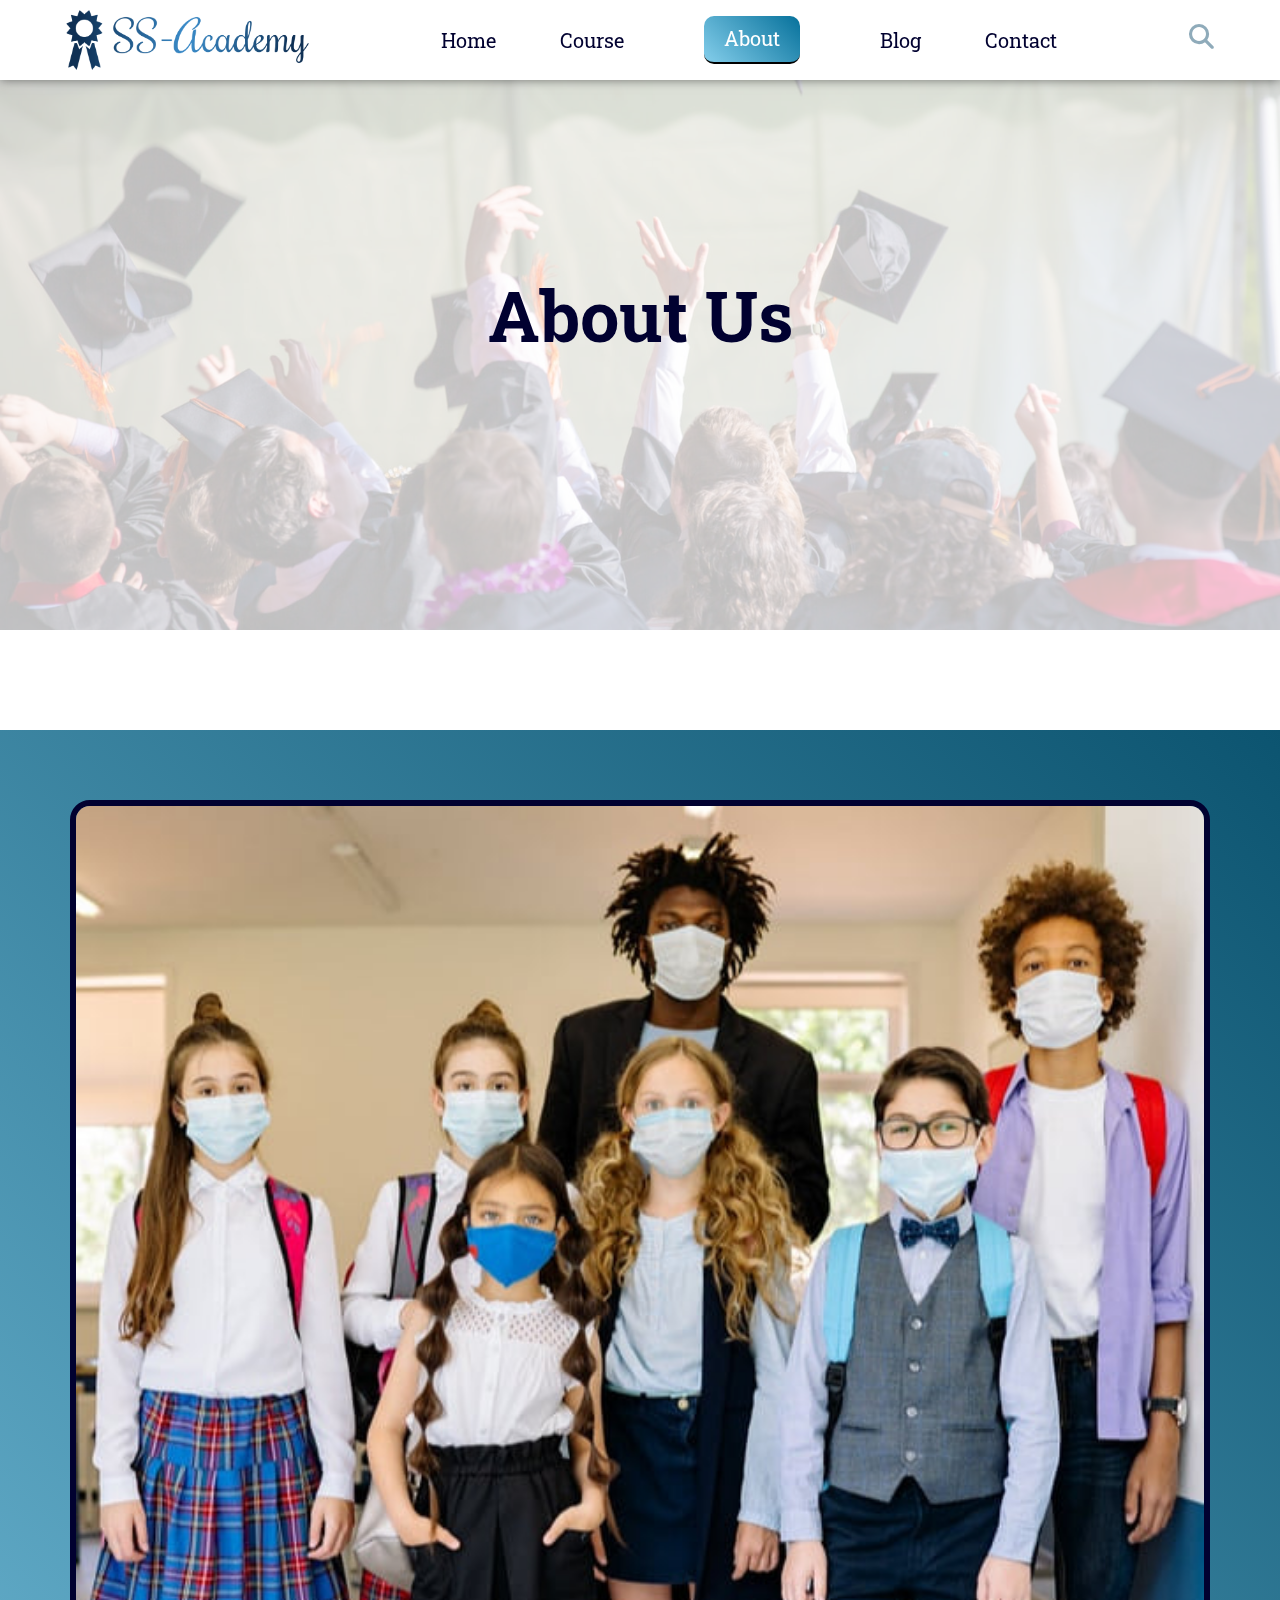
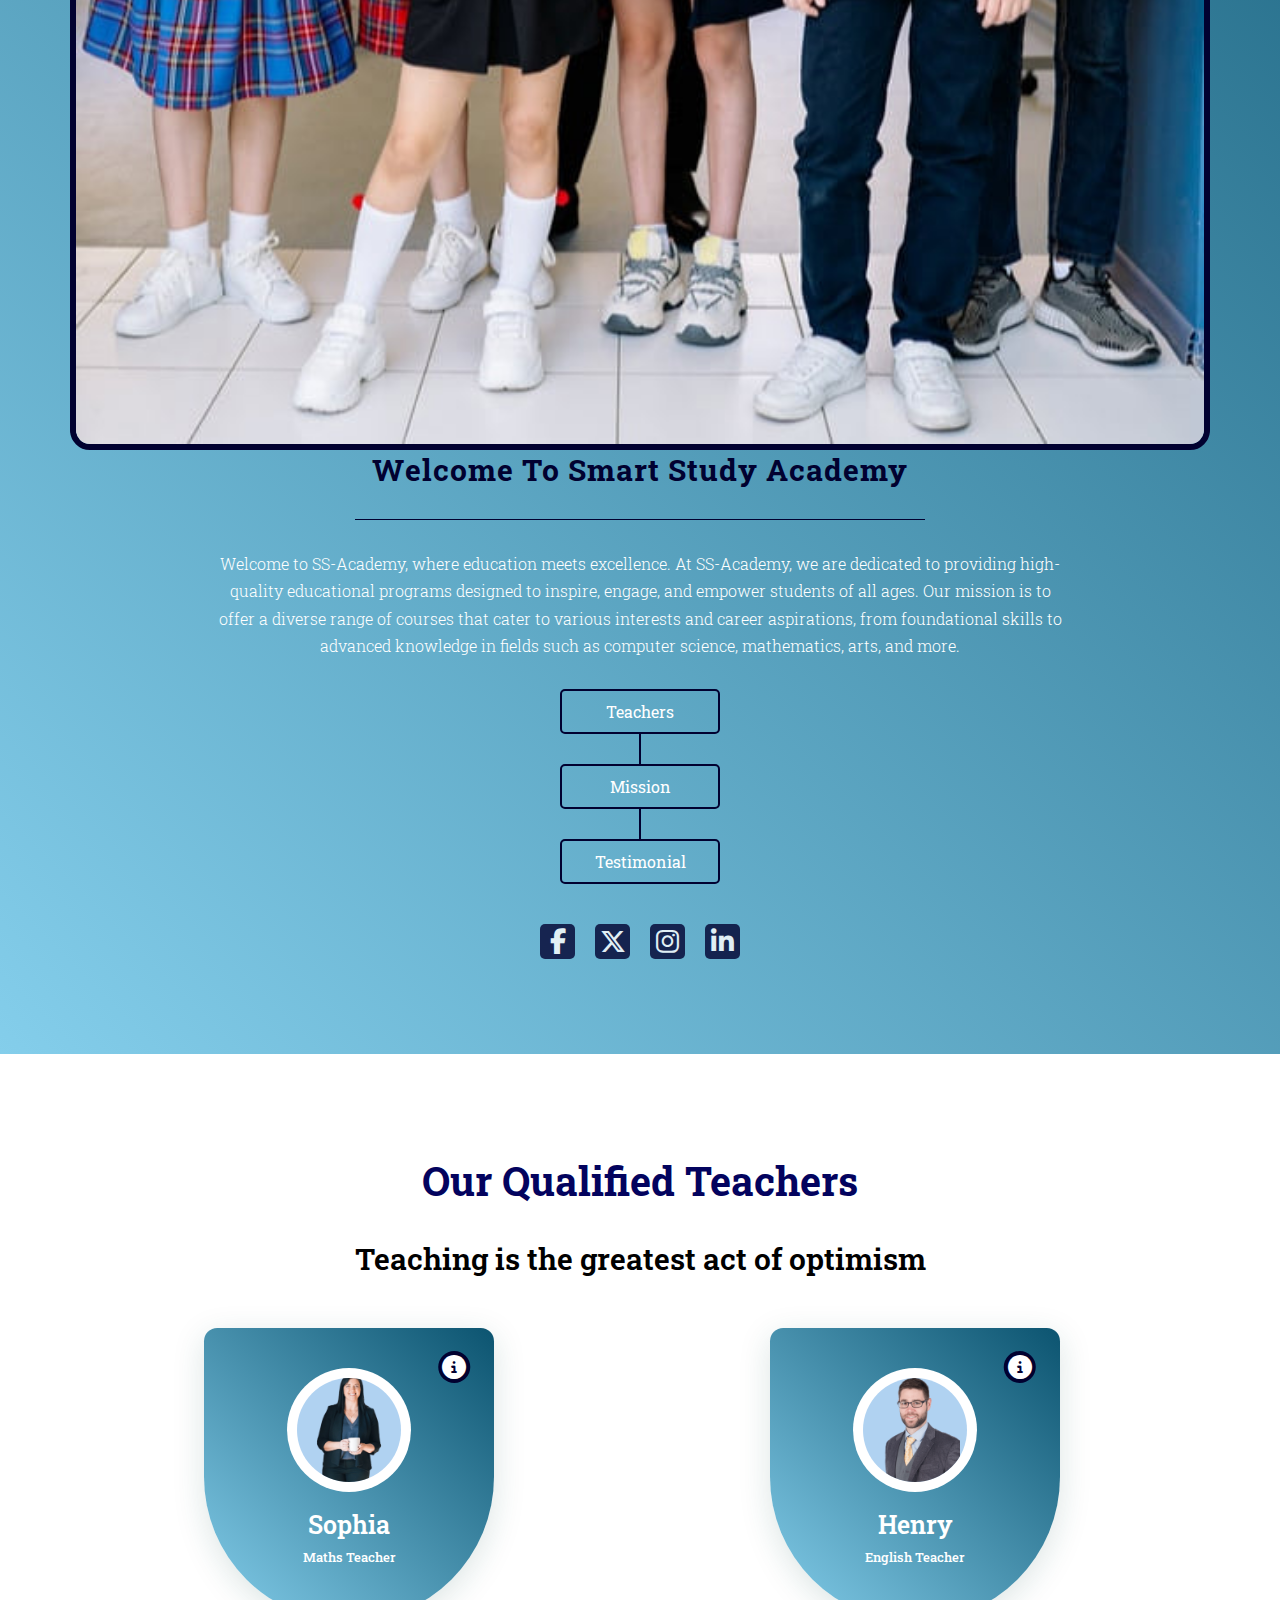
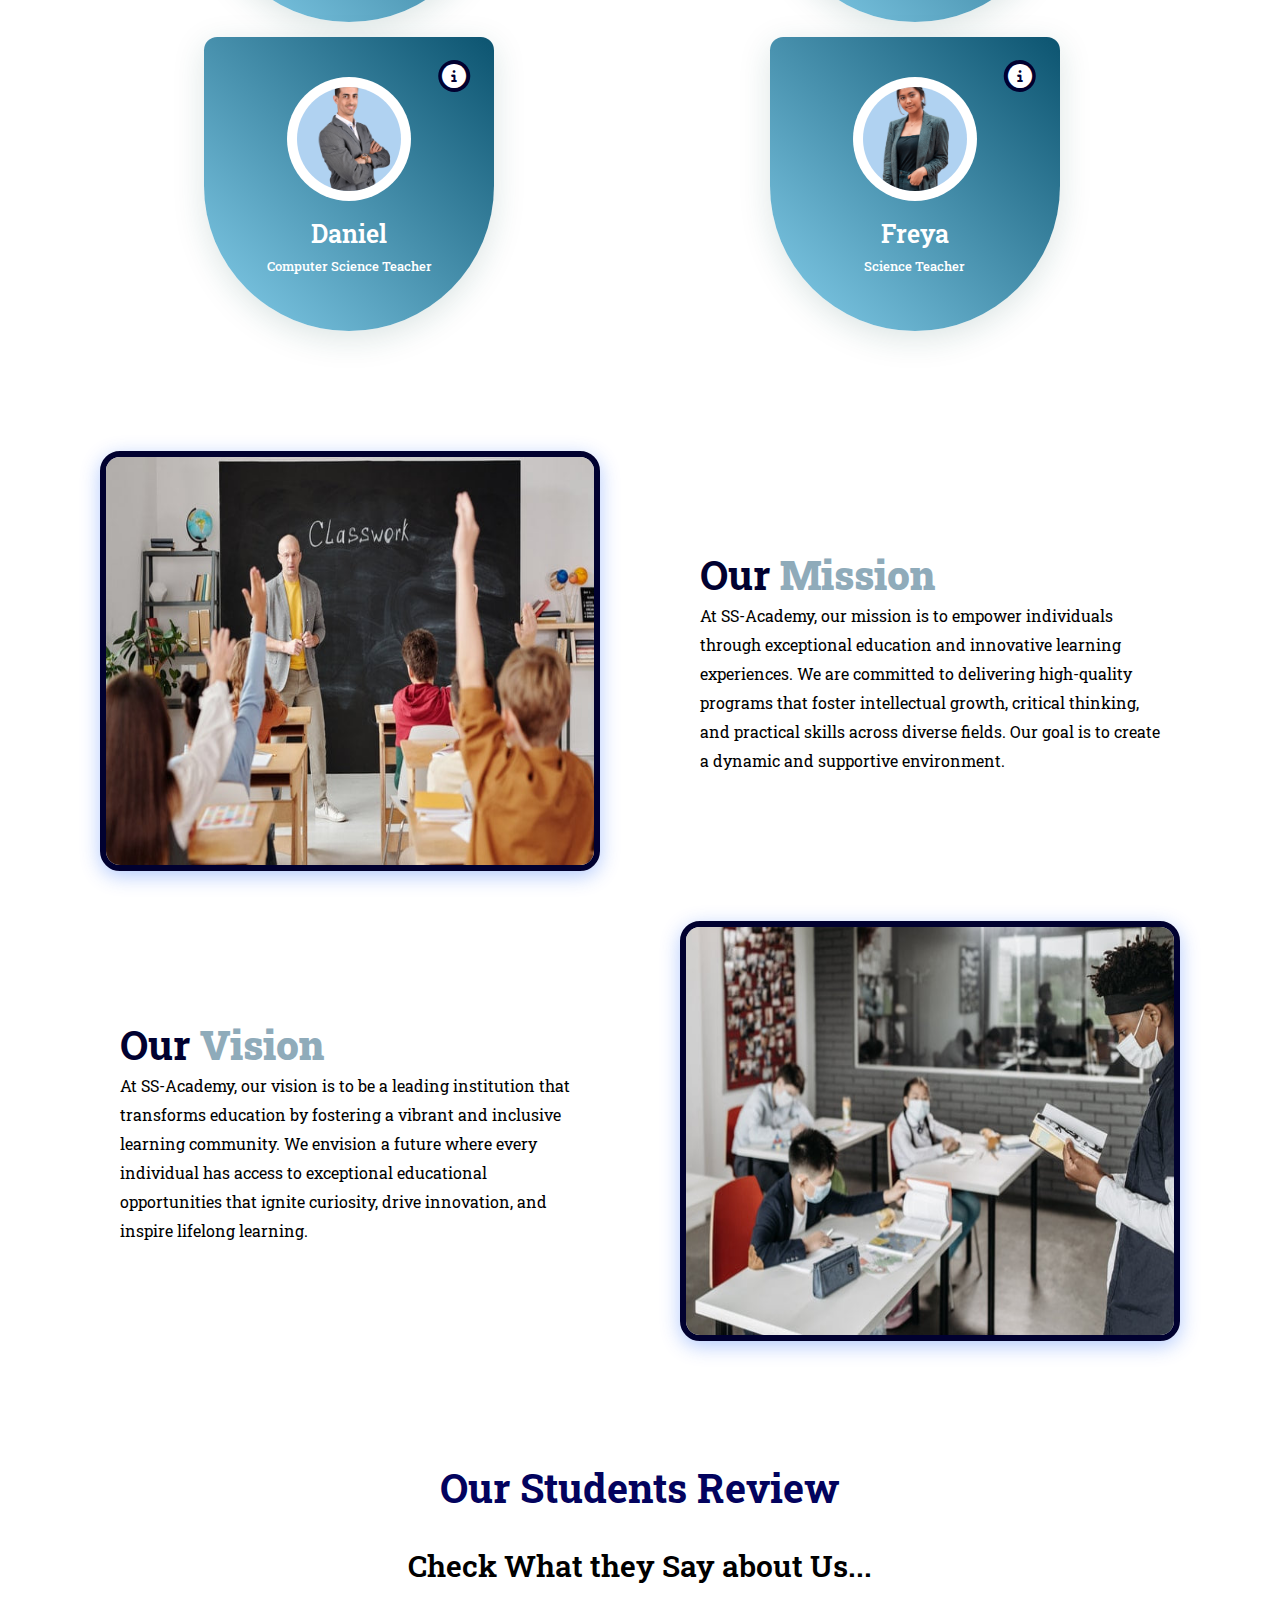
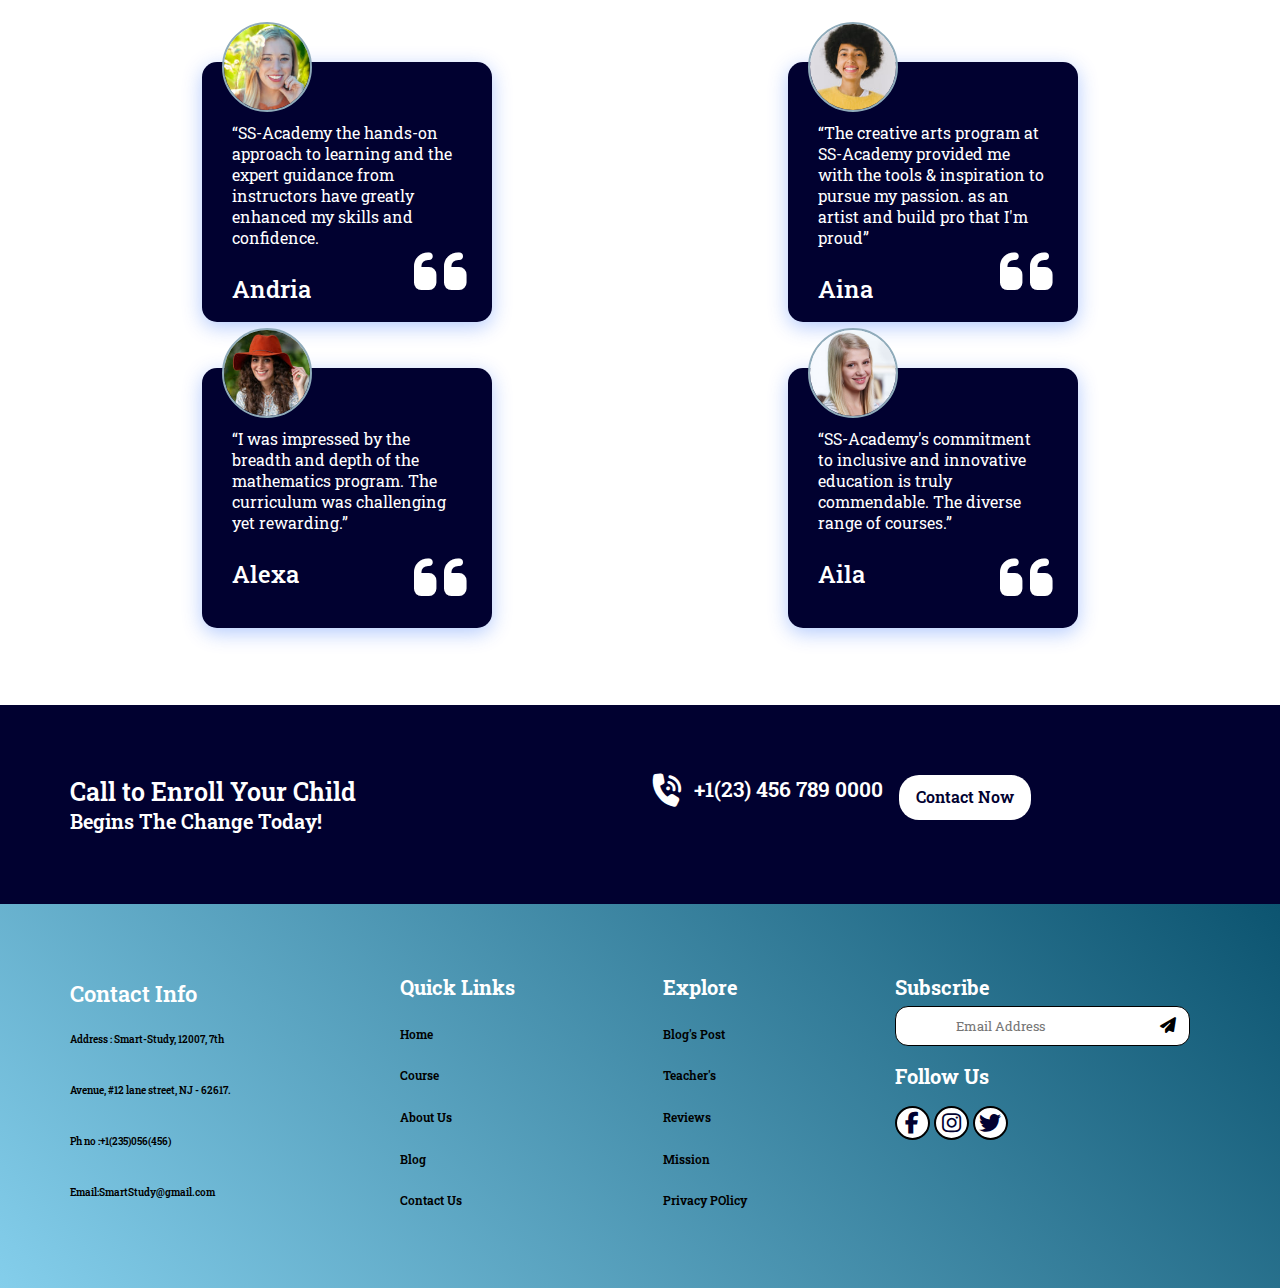
==== commit 011e62d6: "fourth project" ====
--- a/about.html
+++ b/about.html
@@ -269,8 +269,7 @@
                 <p>At SS-Academy, our mission is to empower individuals through exceptional education and innovative
                     learning experiences. We are committed to delivering high-quality programs that foster intellectual
                     growth, critical thinking, and practical skills across diverse fields. Our goal is to create a
-                    dynamic and supportive environment where students can explore their passions, develop their talents,
-                    and achieve their full potential.</p>
+                    dynamic and supportive environment.</p>
             </div>
         </div>
         <div class="mvv-block">
--- a/about.css
+++ b/about.css
@@ -157,18 +157,6 @@
         font-size: 25px;
     }
 
-    /* .ind1 {
-        width: 383px;
-        padding: 45px 35px;
-        border: 2px solid darkblue;
-        border-radius: 10px;
-        text-align: center;
-        height: 40px;
-        outline: none;
-        position: relative;
-        font-size: 20px;
-    } */
-
     i.fa-solid.fa-magnifying-glass {
         transform: translate(-63px, 0px);
         color: #fff;
@@ -519,6 +507,7 @@
 .mvv-container .mvv-block {
     display: grid;
     grid-template-columns: 1fr 1fr;
+    grid-gap: 5rem;
     justify-items: center;
     align-items: center;
     margin-bottom: 50px;
@@ -538,7 +527,8 @@
 }
 
 .mvv-container .mvv-block .mvv-content {
-    width: 80%;
+    width: 500px;
+    padding: 20px;
 }
 
 .mvv-container .mvv-block .mvv-content h1 {
--- a/about responsive.css
+++ b/about responsive.css
@@ -216,6 +216,10 @@
         line-height: 36px;
     }
 
+    .footer-banner-links3 span {
+        display: none;
+    }
+
     .footer-banner-links0 h4 {
         font-size: 20px;
     }
@@ -329,12 +333,6 @@
         grid-gap: 2rem;
     }
 
-    .footer {
-        display: grid;
-        grid-template-columns: 1fr 1fr;
-        grid-gap: 1rem;
-    }
-
     .footer-1 h2 {
         font-size: 20px;
     }
@@ -359,48 +357,51 @@
 
     .footer-banners {
         display: grid;
-        grid-template-columns: 1fr 1fr;
+        grid-template-columns: 1fr;
+        text-align: center;
         grid-gap: 10px;
         margin: 0 auto;
         align-items: center;
     }
 
     .footer-banner-links0 {
-        width: 67%;
+        width: 100%;
         line-height: 36px;
     }
 
     .footer-banner-links0 h4 {
-        font-size: 20px;
+        font-size: 24px;
     }
 
     .footer-banner-links0 p {
-        font-size: 10px;
+        font-size: 16px;
     }
 
     .footer-banner-links1 h4 {
-        font-size: 20px;
+        font-size: 24px;
     }
 
     .footer-banner-links1 a {
-        font-size: 12px;
+        font-size: 16px;
     }
 
     .footer-banner-links2 h4 {
-        font-size: 20px;
+        font-size: 24px;
     }
 
     .footer-banner-links2 a {
-        font-size: 12px;
+        font-size: 16px;
     }
 
     .footer-banner-links3 h4 {
-        font-size: 20px;
+        font-size: 24px;
     }
 
     .follow-links h4 {
         font-size: 20px;
     }
+
+
 }
 
 @media screen and (max-width:575px) {
